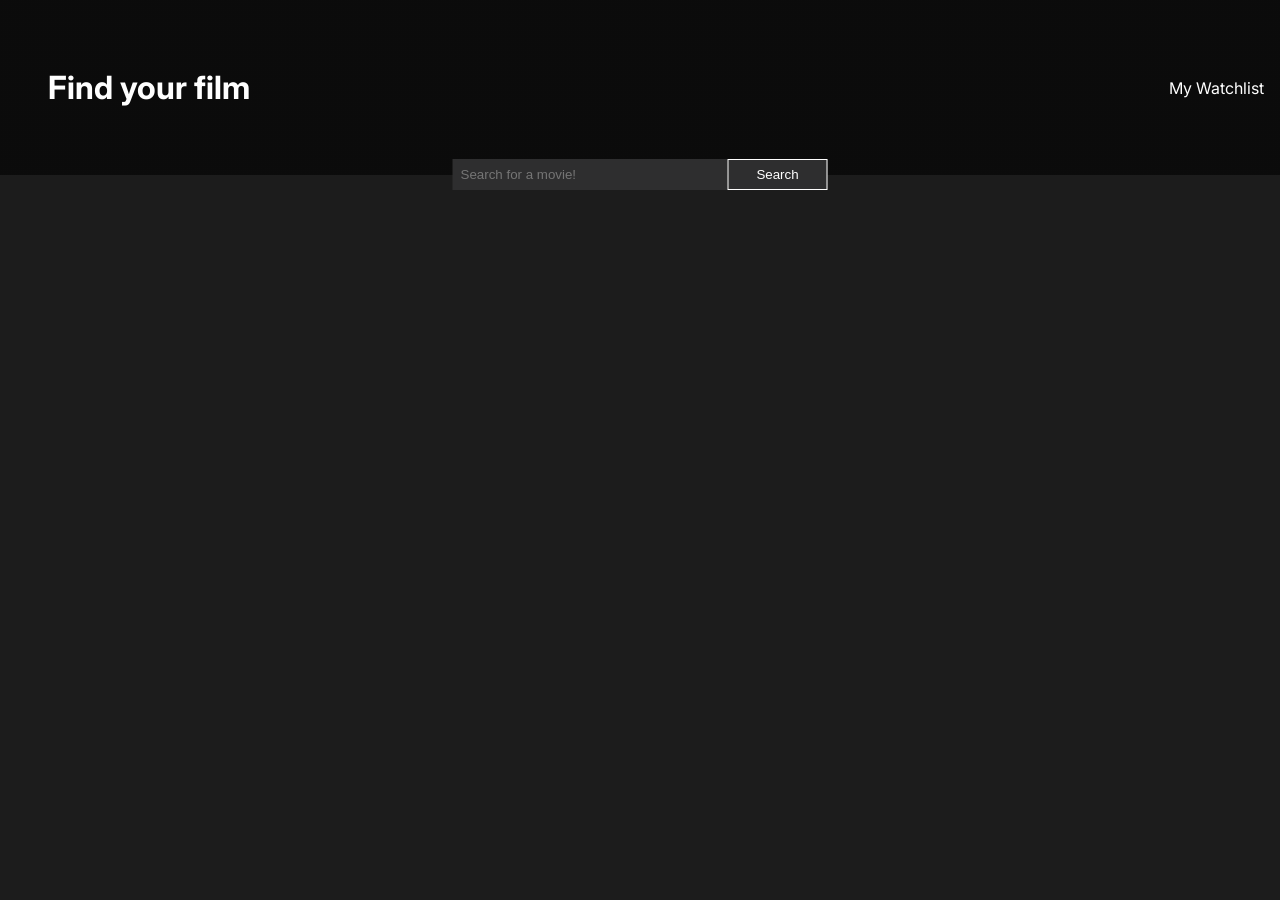
==== index.html @ 0a37e665 "Header work, some more structuring. Added some HTML and CSS" ====
<!DOCTYPE html>


<html lang="en">
<head>
    <meta name="viewport" content="width=device-width, initial-scale=1.0">
    <meta charset="UTF-8">
    <title>OMDB Watchlist</title>
    <link rel="stylesheet" href="style.css">
    <link rel="preconnect" href="https://fonts.googleapis.com">
    <link rel="preconnect" href="https://fonts.gstatic.com" crossorigin>
    <link href="https://fonts.googleapis.com/css2?family=Inter:ital,opsz,wght@0,14..32,100..900;1,14..32,100..900&display=swap" rel="stylesheet">
</head>
<body>
<header class="header">
    <div class="header-text">
        <h1>Find your film</h1>
        <a href="https://example.com">My Watchlist</a>
    </div>
    <div class="search-container">
        <form>
            <input type="search" name="search" id="search" class="search" placeholder="Search for a movie!">
        </form>
        <button form="search" id="search-button" class="search-button">Search</button>
    </div>
</header>
<script src="index.js"></script>
</body>
</html>
---- style.css ----
body {
    margin: 0;
    box-sizing: border-box;
    background-color: #1c1c1c;
    font-family: "Inter", sans-serif;
    color: white;
}



.header {
    background-image: linear-gradient(rgba(0, 0, 0, 0.6), rgba(0, 0, 0, 0.6)), url("./images/ticket-header.jpg");
    background-size: cover;
    background-position: center;
    height: 175px;
    position: relative;
}

.header-text {
    display: flex;
    justify-content: space-between;
    align-items: center;
    height: 100%;
    padding-left: 3rem;
    padding-right: 1rem;
}

.header-text a {
    text-decoration: none;
    color: white;
}

.search-container {
    position: absolute;
    left: 50%;
    transform: translateX(-50%);
    display: flex;
    bottom: -15px;
}

.search {
    flex: 1;
    border: none;
    outline: none;
    background-color: #2E2E2F;
    padding: 0.5rem;
    width: 275px;
}

.search-button {
    border: 1px solid white;
    width: 100px;
    outline: none;
    color: white;
    background-color: #2E2E2F;
}
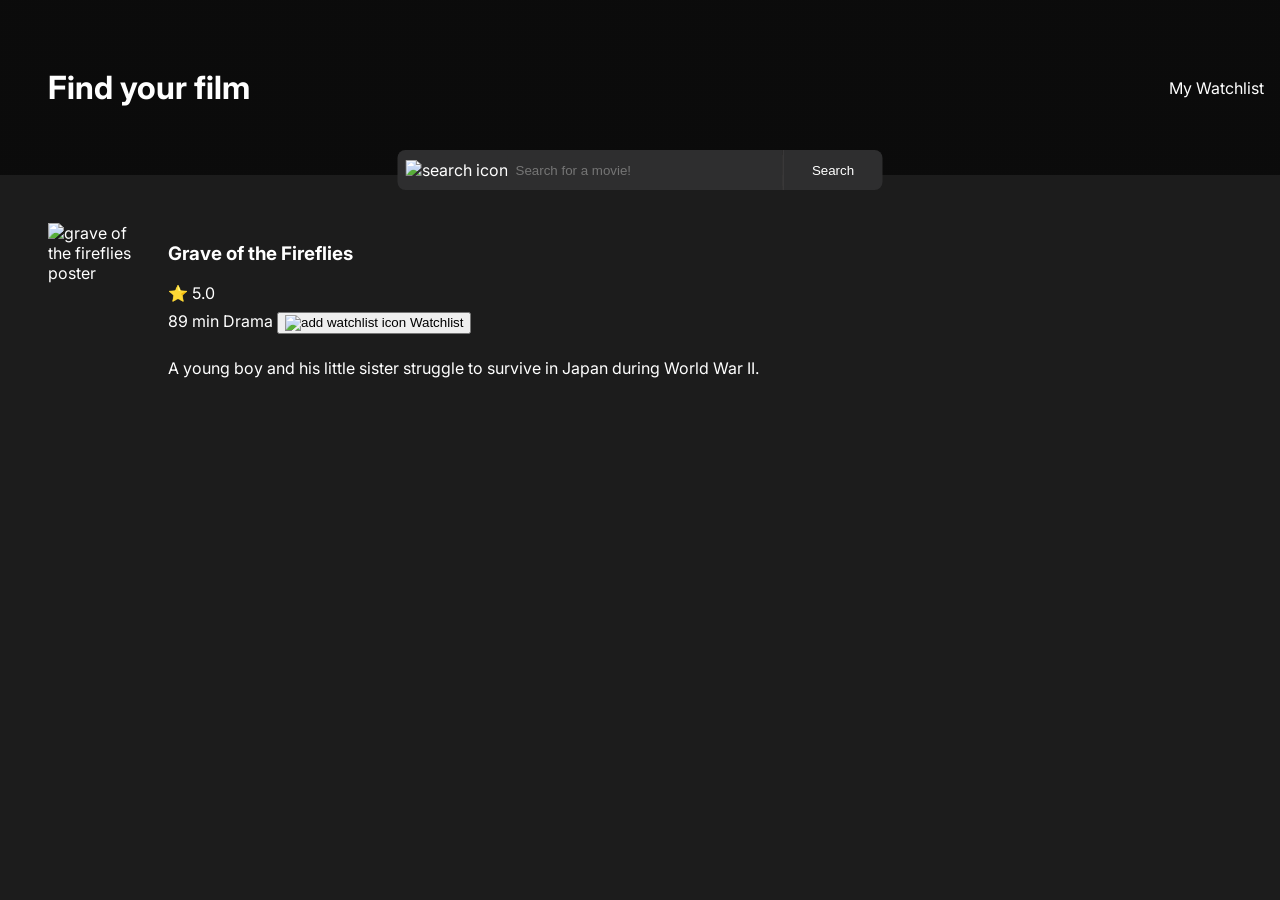
==== commit b905f15b: "redoing the skeleton for movie card, needs CSS before moving onto JS" ====
--- a/index.html
+++ b/index.html
@@ -9,7 +9,8 @@
     <link rel="stylesheet" href="style.css">
     <link rel="preconnect" href="https://fonts.googleapis.com">
     <link rel="preconnect" href="https://fonts.gstatic.com" crossorigin>
-    <link href="https://fonts.googleapis.com/css2?family=Inter:ital,opsz,wght@0,14..32,100..900;1,14..32,100..900&display=swap" rel="stylesheet">
+    <link href="https://fonts.googleapis.com/css2?family=Inter:ital,opsz,wght@0,14..32,100..900;1,14..32,100..900&display=swap"
+          rel="stylesheet">
 </head>
 <body>
 <header class="header">
@@ -18,12 +19,39 @@
         <a href="https://example.com">My Watchlist</a>
     </div>
     <div class="search-container">
-        <form>
+        <form class="search-form">
+            <img src="./images/search.svg" alt="search icon" class="search-icon">
             <input type="search" name="search" id="search" class="search" placeholder="Search for a movie!">
         </form>
         <button form="search" id="search-button" class="search-button">Search</button>
     </div>
 </header>
+<main id="results" class="results">
+    <div class="movie-card">
+        <img class="poster" alt="grave of the fireflies poster"
+             src="https://m.media-amazon.com/images/M/MV5BNTY5MmE2OGMtN2IxNC00MDY4LTkwMGEtZDUzOTYyNWE0ZTNjXkEyXkFqcGc@._V1_QL75_UX380_CR0,4,380,562_.jpg">
+        <div class="movie-info">
+            <div class="movie-heading">
+                <h3 class="movie-title">Grave of the Fireflies</h3>
+                <span class="movie-rating">⭐ 5.0</span>
+            </div>
+            <div class="movie-meta-data">
+                <span class="runtime">89 min</span>
+                <span class="genre">Drama</span>
+                <button class="add-watchlist">
+                    <img src="./images/add.svg" alt="add watchlist icon">
+                    Watchlist
+                </button>
+            </div>
+            <p class="movie-plot">A young boy and his little sister struggle to survive in Japan during World War
+                II.</p>
+        </div>
+    </div>
+    <!--    <div class="empty-placeholder">-->
+    <!--        <img src="./images/film.svg" alt="film icon" class="film-icon">-->
+    <!--        <p>Start Exploring</p>-->
+    <!--    </div>-->
+</main>
 <script src="index.js"></script>
 </body>
 </html>
--- a/style.css
+++ b/style.css
@@ -36,6 +36,7 @@
     transform: translateX(-50%);
     display: flex;
     bottom: -15px;
+    height: 40px;
 }
 
 .search {
@@ -48,9 +49,61 @@
 }
 
 .search-button {
-    border: 1px solid white;
+    border-left: 1px solid #5d5757;
+    border-top: none;
+    border-right: none;
+    border-bottom: none;
     width: 100px;
-    outline: none;
     color: white;
     background-color: #2E2E2F;
+    border-radius: 0 8px 8px 0;
 }
+
+.search-form {
+    display: flex;
+    align-items: center;
+    background-color: #2E2E2F;
+    padding-left: 0.5rem;
+    border-radius: 8px 0 0 8px;
+}
+
+main {
+    padding-top: 3rem;
+    margin: 0 auto;
+    padding-left: 3rem;
+}
+
+.empty-placeholder {
+    display: flex;
+    flex-direction: column;
+    justify-content: center;
+    align-items: center;
+    min-height: 60vh;
+    color: #3a3a3a;
+    font-weight: bold;
+}
+
+.film-icon {
+    width: 4rem;
+    height: 4rem;
+}
+
+.movie-card {
+    display: flex;
+    gap: 1.25rem;
+}
+
+.poster {
+    width: 100px;
+    flex-shrink: 0;
+}
+
+.movie-info {
+    display: flex;
+    flex-direction: column;
+    gap: .5rem;
+}
+
+.movie-heading, .movie-meta-data {
+    margin: 0;
+}
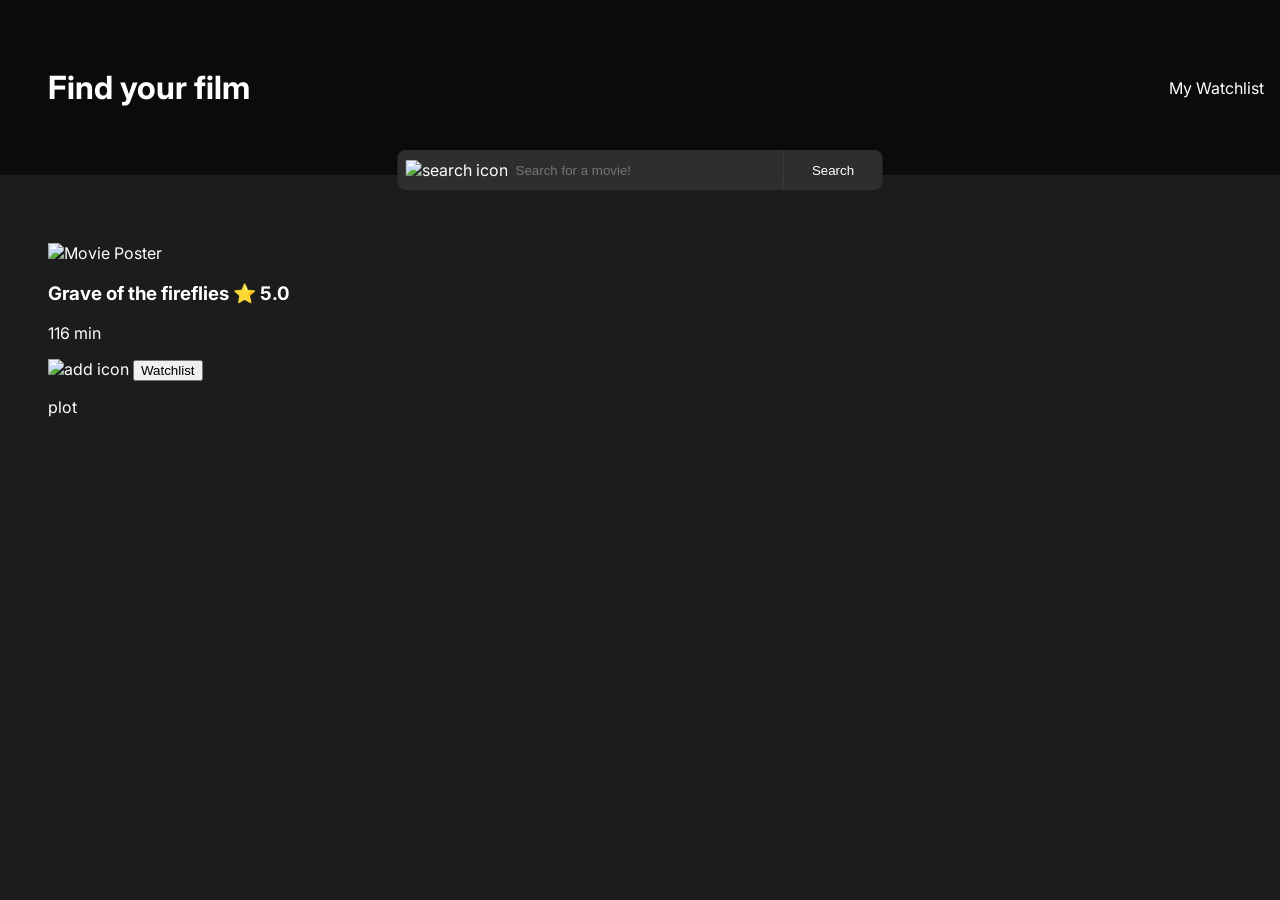
==== commit f384c4ea: "more layout and structure work, testing API call for response for movie card layout." ====
--- a/index.html
+++ b/index.html
@@ -28,29 +28,20 @@
 </header>
 <main id="results" class="results">
     <div class="movie-card">
-        <img class="poster" alt="grave of the fireflies poster"
-             src="https://m.media-amazon.com/images/M/MV5BNTY5MmE2OGMtN2IxNC00MDY4LTkwMGEtZDUzOTYyNWE0ZTNjXkEyXkFqcGc@._V1_QL75_UX380_CR0,4,380,562_.jpg">
+        <img src="" alt="" class="movie-poster">
         <div class="movie-info">
-            <div class="movie-heading">
-                <h3 class="movie-title">Grave of the Fireflies</h3>
-                <span class="movie-rating">⭐ 5.0</span>
-            </div>
-            <div class="movie-meta-data">
-                <span class="runtime">89 min</span>
-                <span class="genre">Drama</span>
-                <button class="add-watchlist">
-                    <img src="./images/add.svg" alt="add watchlist icon">
-                    Watchlist
-                </button>
-            </div>
-            <p class="movie-plot">A young boy and his little sister struggle to survive in Japan during World War
-                II.</p>
+            <img src="" alt="Movie Poster" class="movie-title">
+            <h3 class="movie-title">Grave of the fireflies <span>⭐ 5.0 </span></h3>
+            <p class="meta-data">116 min</p>
+            <img src="./images/add.svg" alt="add icon" class="add-icon">
+            <button>Watchlist</button>
+            <p>plot</p>
         </div>
     </div>
-    <!--    <div class="empty-placeholder">-->
-    <!--        <img src="./images/film.svg" alt="film icon" class="film-icon">-->
-    <!--        <p>Start Exploring</p>-->
-    <!--    </div>-->
+<!--    <div class="empty-placeholder">-->
+<!--        <img src="./images/film.svg" alt="film icon" class="film-icon">-->
+<!--        <p>Start Exploring</p>-->
+<!--    </div>-->
 </main>
 <script src="index.js"></script>
 </body>
--- a/style.css
+++ b/style.css
@@ -86,24 +86,4 @@
 .film-icon {
     width: 4rem;
     height: 4rem;
-}
-
-.movie-card {
-    display: flex;
-    gap: 1.25rem;
-}
-
-.poster {
-    width: 100px;
-    flex-shrink: 0;
-}
-
-.movie-info {
-    display: flex;
-    flex-direction: column;
-    gap: .5rem;
-}
-
-.movie-heading, .movie-meta-data {
-    margin: 0;
 }
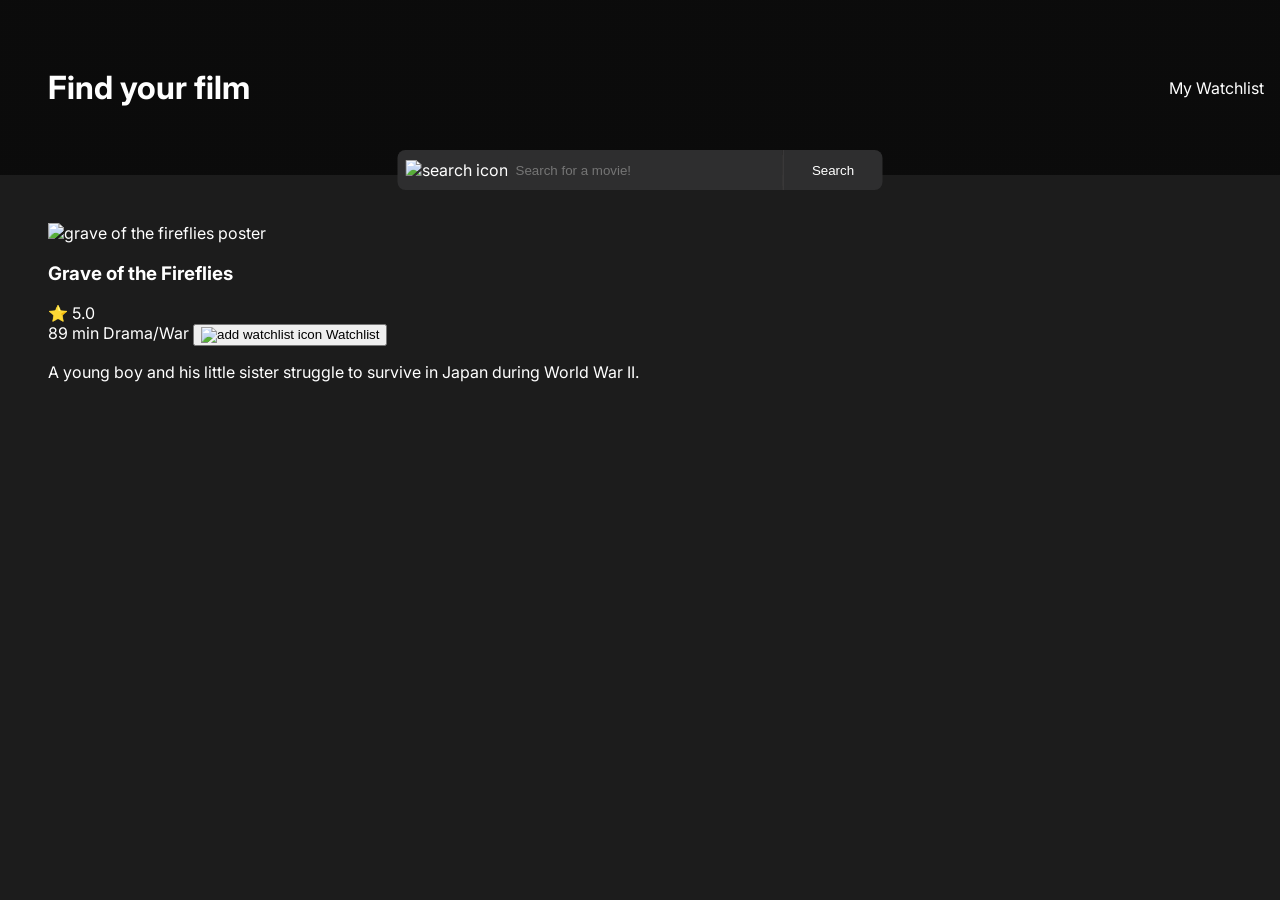
==== commit 51904a74: "changed up skeleton for the movie card, adding some css needs more before we move onto the JS" ====
--- a/index.html
+++ b/index.html
@@ -28,20 +28,29 @@
 </header>
 <main id="results" class="results">
     <div class="movie-card">
-        <img src="" alt="" class="movie-poster">
+        <img class="poster" alt="grave of the fireflies poster"
+             src="https://m.media-amazon.com/images/M/MV5BNTY5MmE2OGMtN2IxNC00MDY4LTkwMGEtZDUzOTYyNWE0ZTNjXkEyXkFqcGc@._V1_QL75_UX380_CR0,4,380,562_.jpg">
         <div class="movie-info">
-            <img src="" alt="Movie Poster" class="movie-title">
-            <h3 class="movie-title">Grave of the fireflies <span>⭐ 5.0 </span></h3>
-            <p class="meta-data">116 min</p>
-            <img src="./images/add.svg" alt="add icon" class="add-icon">
-            <button>Watchlist</button>
-            <p>plot</p>
+            <div class="movie-heading">
+                <h3 class="movie-title">Grave of the Fireflies</h3>
+                <span class="movie-rating">⭐ 5.0</span>
+            </div>
+            <div class="movie-meta-data">
+                <span class="runtime">89 min</span>
+                <span class="genre">Drama/War</span>
+                <button class="add-watchlist">
+                    <img src="./images/add.svg" alt="add watchlist icon">
+                    Watchlist
+                </button>
+            </div>
+            <p class="movie-plot">A young boy and his little sister struggle to survive in Japan during World War
+                II.</p>
         </div>
     </div>
-<!--    <div class="empty-placeholder">-->
-<!--        <img src="./images/film.svg" alt="film icon" class="film-icon">-->
-<!--        <p>Start Exploring</p>-->
-<!--    </div>-->
+    <!--    <div class="empty-placeholder">-->
+    <!--        <img src="./images/film.svg" alt="film icon" class="film-icon">-->
+    <!--        <p>Start Exploring</p>-->
+    <!--    </div>-->
 </main>
 <script src="index.js"></script>
 </body>
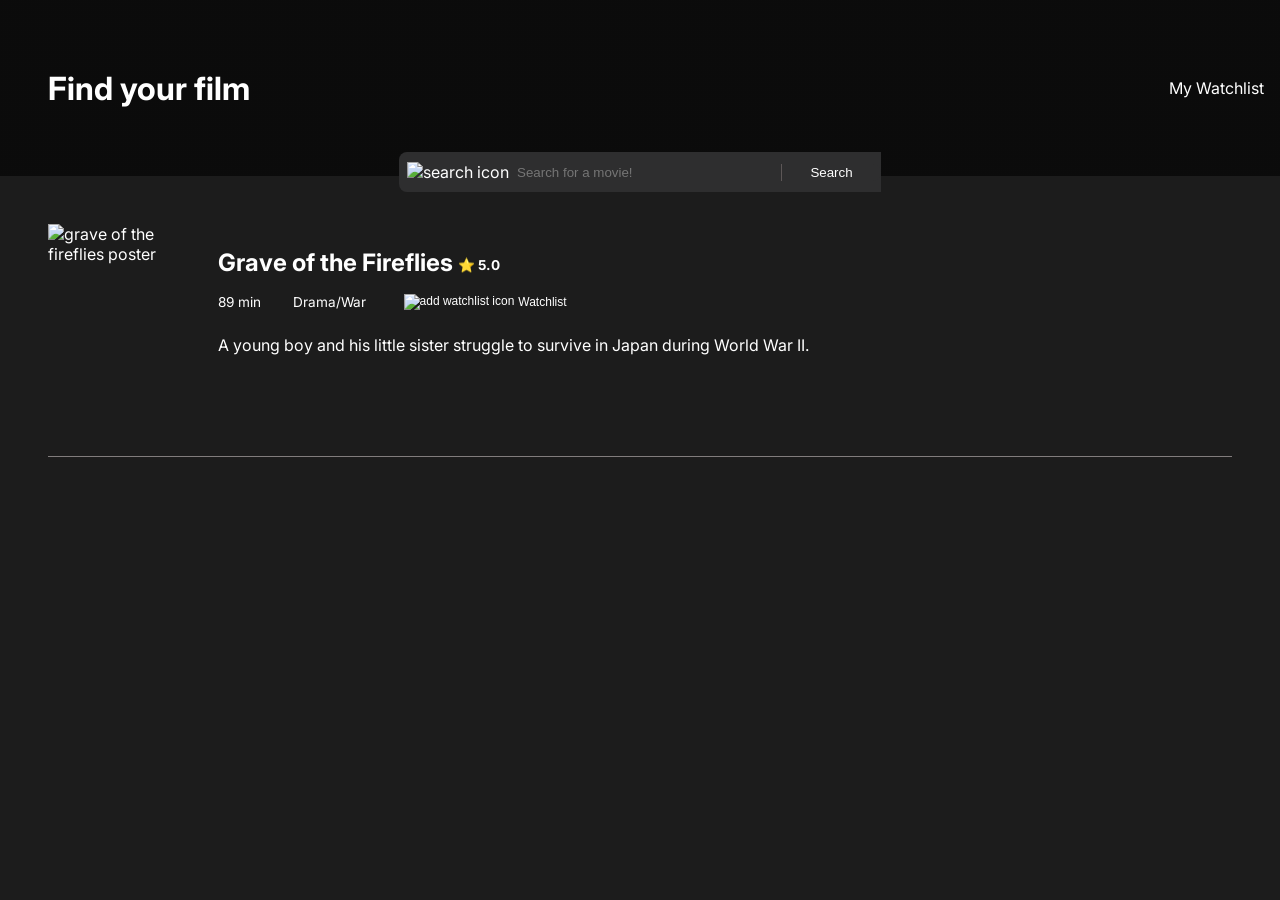
==== commit 53c31950: "finished skeleton for the movie card, wiring up now." ====
--- a/index.html
+++ b/index.html
@@ -16,14 +16,14 @@
 <header class="header">
     <div class="header-text">
         <h1>Find your film</h1>
-        <a href="https://example.com">My Watchlist</a>
+        <a href="watchlist.html">My Watchlist</a>
     </div>
     <div class="search-container">
-        <form class="search-form">
+        <form id="search-form"  class="search-form">
             <img src="./images/search.svg" alt="search icon" class="search-icon">
             <input type="search" name="search" id="search" class="search" placeholder="Search for a movie!">
+            <button id="search-button" class="search-button">Search</button>
         </form>
-        <button form="search" id="search-button" class="search-button">Search</button>
     </div>
 </header>
 <main id="results" class="results">
@@ -32,8 +32,7 @@
              src="https://m.media-amazon.com/images/M/MV5BNTY5MmE2OGMtN2IxNC00MDY4LTkwMGEtZDUzOTYyNWE0ZTNjXkEyXkFqcGc@._V1_QL75_UX380_CR0,4,380,562_.jpg">
         <div class="movie-info">
             <div class="movie-heading">
-                <h3 class="movie-title">Grave of the Fireflies</h3>
-                <span class="movie-rating">⭐ 5.0</span>
+                <h3 class="movie-title">Grave of the Fireflies <span class="movie-rating">⭐ 5.0</span></h3>
             </div>
             <div class="movie-meta-data">
                 <span class="runtime">89 min</span>
--- a/style.css
+++ b/style.css
@@ -12,7 +12,7 @@
     background-image: linear-gradient(rgba(0, 0, 0, 0.6), rgba(0, 0, 0, 0.6)), url("./images/ticket-header.jpg");
     background-size: cover;
     background-position: center;
-    height: 175px;
+    height: 11rem;
     position: relative;
 }
 
@@ -35,8 +35,8 @@
     left: 50%;
     transform: translateX(-50%);
     display: flex;
-    bottom: -15px;
-    height: 40px;
+    bottom: -1rem;
+    height: 2.5rem;
 }
 
 .search {
@@ -44,8 +44,9 @@
     border: none;
     outline: none;
     background-color: #2E2E2F;
+    color: white;
     padding: 0.5rem;
-    width: 275px;
+    width: 17rem;
 }
 
 .search-button {
@@ -53,10 +54,10 @@
     border-top: none;
     border-right: none;
     border-bottom: none;
-    width: 100px;
+    width: 6.25rem;
     color: white;
     background-color: #2E2E2F;
-    border-radius: 0 8px 8px 0;
+    border-radius: 0 .5rem .5rem 0;
 }
 
 .search-form {
@@ -64,13 +65,14 @@
     align-items: center;
     background-color: #2E2E2F;
     padding-left: 0.5rem;
-    border-radius: 8px 0 0 8px;
+    border-radius: 0.5rem 0 0 0.5rem;
 }
 
 main {
     padding-top: 3rem;
     margin: 0 auto;
     padding-left: 3rem;
+    padding-right: 3rem;
 }
 
 .empty-placeholder {
@@ -86,4 +88,59 @@
 .film-icon {
     width: 4rem;
     height: 4rem;
+}
+
+.movie-card {
+    display: flex;
+    gap: 1.25rem;
+    border-bottom: 1px solid #817c7c;
+    padding-bottom: 2rem;
+}
+
+.poster {
+    width: 9.35rem;
+    flex-shrink: 0;
+    height: 12.5rem;
+    align-self: center;
+}
+
+.movie-info {
+    display: flex;
+    flex-direction: column;
+    gap: .5rem;
+}
+
+.movie-heading, .movie-meta-data {
+    margin: 0;
+}
+
+.movie-rating {
+    font-size: .85rem;
+    vertical-align: middle;
+}
+
+.movie-title {
+   font-size: 1.5rem;
+    margin-bottom: .5rem
+}
+
+.movie-meta-data {
+    display: flex;
+    font-size: .85rem;
+    align-items: center;
+    gap: 2rem;
+}
+
+.add-watchlist {
+    font-size: .75rem;
+    display: inline-flex;
+    align-items: center;
+    gap: .25rem;
+    background: none;
+    color: white;
+    border: none;
+}
+
+.add-watchlist:hover {
+    cursor: pointer;
 }
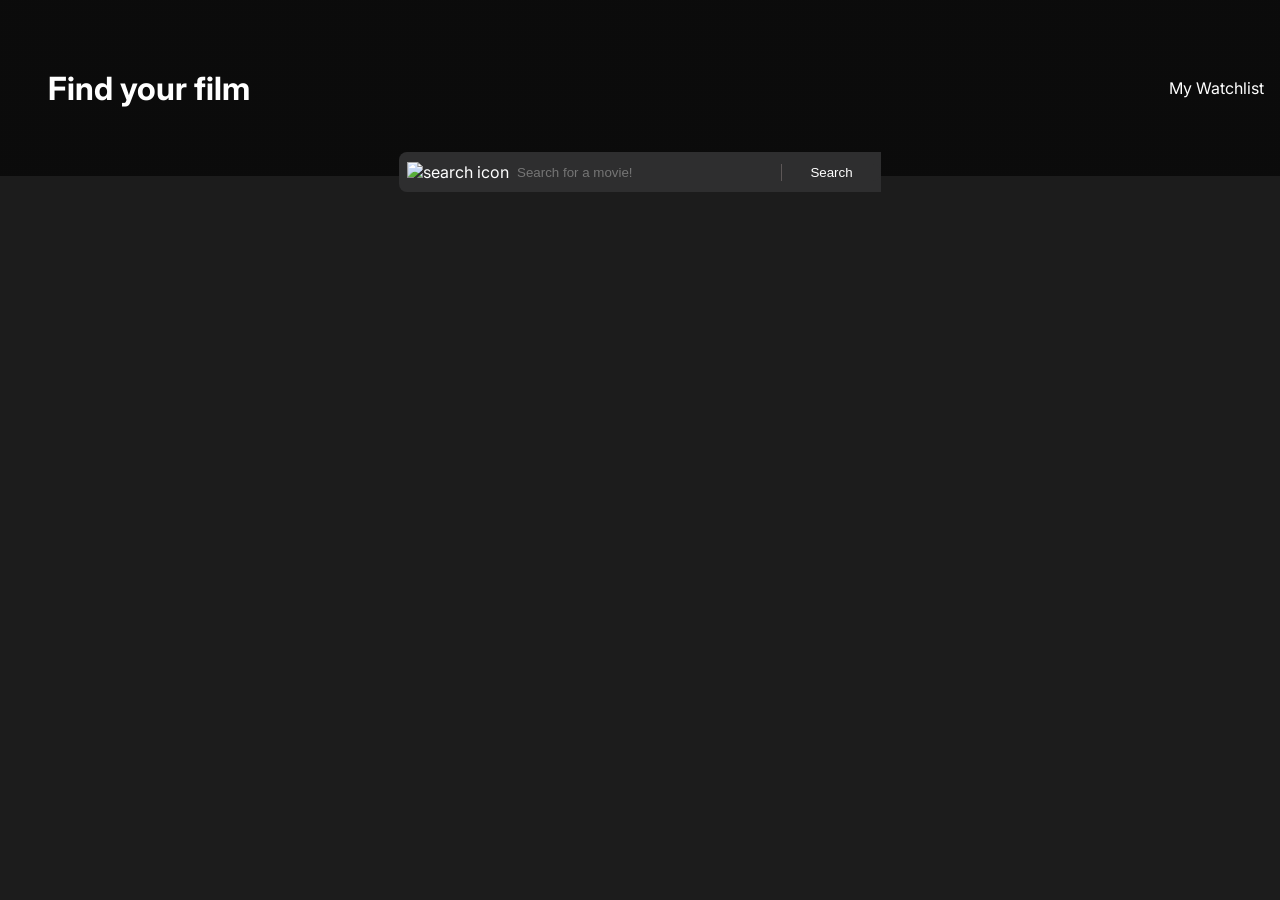
==== commit 5f8e79d6: "piecing it together, getting layout right , still needs work before I move onto the watchlist page." ====
--- a/index.html
+++ b/index.html
@@ -19,7 +19,7 @@
         <a href="watchlist.html">My Watchlist</a>
     </div>
     <div class="search-container">
-        <form id="search-form"  class="search-form">
+        <form id="search-form" class="search-form">
             <img src="./images/search.svg" alt="search icon" class="search-icon">
             <input type="search" name="search" id="search" class="search" placeholder="Search for a movie!">
             <button id="search-button" class="search-button">Search</button>
@@ -27,29 +27,7 @@
     </div>
 </header>
 <main id="results" class="results">
-    <div class="movie-card">
-        <img class="poster" alt="grave of the fireflies poster"
-             src="https://m.media-amazon.com/images/M/MV5BNTY5MmE2OGMtN2IxNC00MDY4LTkwMGEtZDUzOTYyNWE0ZTNjXkEyXkFqcGc@._V1_QL75_UX380_CR0,4,380,562_.jpg">
-        <div class="movie-info">
-            <div class="movie-heading">
-                <h3 class="movie-title">Grave of the Fireflies <span class="movie-rating">⭐ 5.0</span></h3>
-            </div>
-            <div class="movie-meta-data">
-                <span class="runtime">89 min</span>
-                <span class="genre">Drama/War</span>
-                <button class="add-watchlist">
-                    <img src="./images/add.svg" alt="add watchlist icon">
-                    Watchlist
-                </button>
-            </div>
-            <p class="movie-plot">A young boy and his little sister struggle to survive in Japan during World War
-                II.</p>
-        </div>
-    </div>
-    <!--    <div class="empty-placeholder">-->
-    <!--        <img src="./images/film.svg" alt="film icon" class="film-icon">-->
-    <!--        <p>Start Exploring</p>-->
-    <!--    </div>-->
+
 </main>
 <script src="index.js"></script>
 </body>
--- a/style.css
+++ b/style.css
@@ -5,7 +5,6 @@
     font-family: "Inter", sans-serif;
     color: white;
 }
-
 
 
 .header {
@@ -95,6 +94,7 @@
     gap: 1.25rem;
     border-bottom: 1px solid #817c7c;
     padding-bottom: 2rem;
+    padding-top: 2rem;
 }
 
 .poster {
@@ -120,7 +120,7 @@
 }
 
 .movie-title {
-   font-size: 1.5rem;
+    font-size: 1.5rem;
     margin-bottom: .5rem
 }
 
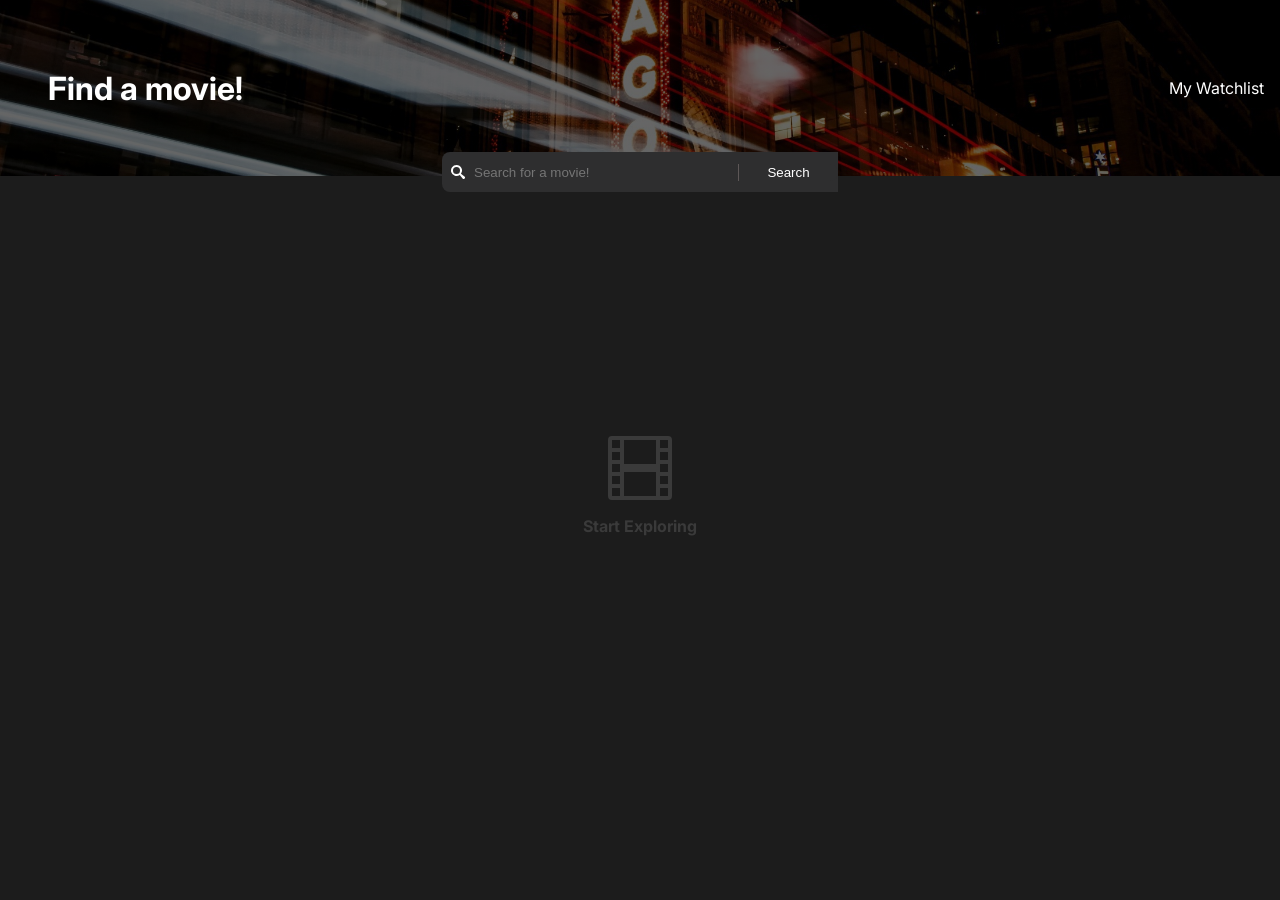
==== commit fe7a2c8f: "Done for now, can polish it up with some nicer UI and QoL. Functional" ====
--- a/index.html
+++ b/index.html
@@ -15,7 +15,7 @@
 <body>
 <header class="header">
     <div class="header-text">
-        <h1>Find your film</h1>
+        <h1>Find a movie!</h1>
         <a href="watchlist.html">My Watchlist</a>
     </div>
     <div class="search-container">
@@ -29,6 +29,7 @@
 <main id="results" class="results">
 
 </main>
+<script src="storage.js"></script>
 <script src="index.js"></script>
 </body>
 </html>
--- a/style.css
+++ b/style.css
@@ -57,6 +57,7 @@
     color: white;
     background-color: #2E2E2F;
     border-radius: 0 .5rem .5rem 0;
+    cursor: pointer;
 }
 
 .search-form {
@@ -121,7 +122,7 @@
 
 .movie-title {
     font-size: 1.5rem;
-    margin-bottom: .5rem
+    margin-bottom: .1rem
 }
 
 .movie-meta-data {
@@ -131,7 +132,7 @@
     gap: 2rem;
 }
 
-.add-watchlist {
+.add-watchlist, .remove-watchlist {
     font-size: .75rem;
     display: inline-flex;
     align-items: center;
@@ -141,6 +142,20 @@
     border: none;
 }
 
-.add-watchlist:hover {
+.add-watchlist:hover , .remove-watchlist:hover {
     cursor: pointer;
+}
+
+.add-watchlist:active , .remove-watchlist:active, .search-button:active {
+    transform: scale(0.98);
+}
+
+.add-watchlist:disabled {
+    cursor: not-allowed;
+    opacity: 0.5;
+}
+
+.add-movies {
+    text-decoration: none;
+    color: #9a9999;
 }
